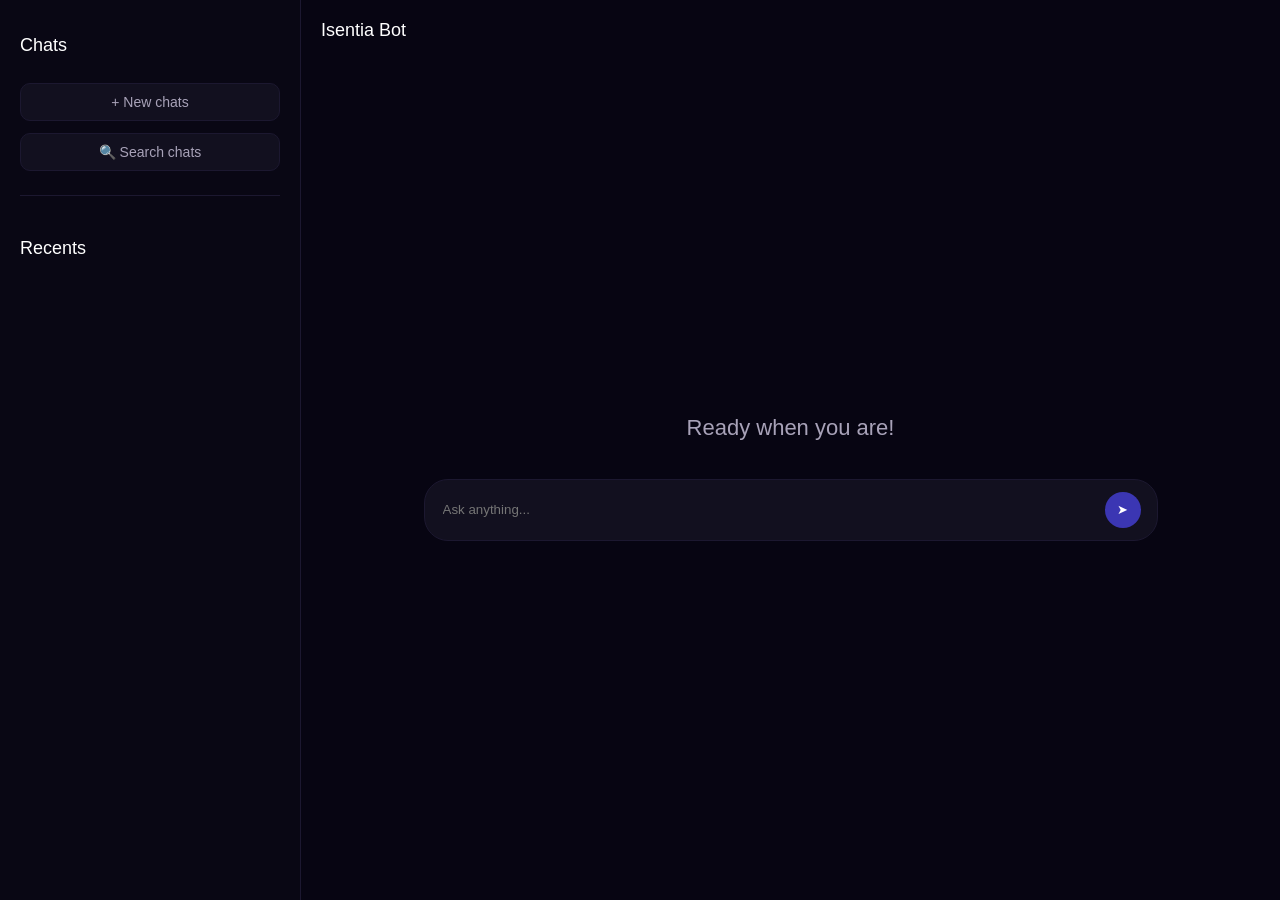
==== Chatbot_V3.0_AgenticReasoning/frontend/index.html @ e6fcf004 "UI: refined chat layout, styling, and interactions" ====
<!DOCTYPE html>
<html>
<head>
  <meta charset="UTF-8">
  <title>Chatbot</title>
  <link rel="stylesheet" href="style.css">
</head>
<body>

<div class="app">

  <!-- Sidebar -->
  <div class="sidebar">
    <h2>Chats</h2>

    <button onclick="newChat()">+ New chats</button>
    <button onclick="searchChats()">🔍 Search chats</button>

    <hr>

    <h3>Recents</h3>
    <div id="recents"></div>
  </div>

  <!-- Chat Area -->
  <div class="chat-area">

    <div class="header">Isentia Bot</div>

    <!-- EMPTY STATE -->
    <div id="emptyState" class="empty-state">
      <h2>Ready when you are!</h2>

      <div class="prompt-bar center">
        <input id="inputCenter" placeholder="Ask anything..." />
        <button onclick="sendMessageCenter()">➤</button>
      </div>
    </div>

    <!-- CHAT MODE -->
    <div id="chatContainer" class="chat-container hidden">

      <div id="messages" class="messages"></div>

      <div class="prompt-bar bottom">
        <input id="inputBottom" placeholder="Ask anything..." />
        <button onclick="sendMessageBottom()">➤</button>
      </div>

    </div>

  </div>

</div>

<script src="app.js"></script>
</body>
</html>
---- Chatbot_V3.0_AgenticReasoning/frontend/style.css ----
/* =========================
   BASE THEME
   ========================= */
body {
  margin: 0;
  font-family: Inter, sans-serif;

  /* 🔥 ULTRA DARK BACKGROUND */
  background: #070512;
  color: #ffffff;
}


/* =========================
   MAIN LAYOUT
   ========================= */
.app {
  display: flex;
  height: 100vh;
}


/* =========================
   SIDEBAR
   ========================= */
.sidebar {
  width: 260px;
  background: #090714;
  padding: 20px;

  display: flex;
  flex-direction: column;
  gap: 12px;

  transition: width 0.25s ease;

  /* 🔥 ADD THIS */
  border-right: 1px solid #1c1830;
}

/* Collapsed sidebar */
.sidebar.collapsed {
  width: 70px;
  padding: 20px 10px;
}

/* Hide text when collapsed */
.sidebar.collapsed h2,
.sidebar.collapsed h3,
.sidebar.collapsed .recent-item span {
  display: none;
}

/* Titles */
.sidebar h2,
.sidebar h3 {
  font-size: 18px;
  font-weight: 500;
}


/* =========================
   DIVIDER
   ========================= */
hr {
  border: none;
  height: 1px;

  /* 🔥 subtle divider */
  background: #1c1830;

  margin: 12px 0;
}


/* =========================
   SIDEBAR BUTTONS
   ========================= */
.sidebar button {
  background: #12101f;
  border: 1px solid #1c1830;

  padding: 10px 12px;
  border-radius: 10px;

  color: #a8a2b8;
  font-size: 14px;

  cursor: pointer;
  transition: all 0.2s ease;
}

.sidebar button:hover {
  background: #18142a;
  color: white;
}


/* =========================
   RECENTS LIST
   ========================= */
#recents {
  display: flex;
  flex-direction: column;
  gap: 8px;
  margin-top: 4px;
}

.recent-item {
  font-size: 13px;
  color: #a8a2b8;

  padding: 8px 10px;
  border-radius: 10px;

  cursor: pointer;
  transition: all 0.2s ease;
}

/* Hover effect */
.recent-item:hover {
  background: #141124;
  color: white;
}

/* Active chat highlight */
.recent-item.active {
  background: #18142a;
  border: 1px solid #2a2440;

  color: white;
  font-weight: 500;
}


/* =========================
   CHAT AREA
   ========================= */
.chat-area {
  flex: 1;

  display: flex;
  flex-direction: column;

  padding: 20px;

  /* ❗ prevents double scroll */
  overflow: hidden;
}


/* =========================
   HEADER
   ========================= */
.header {
  font-size: 18px;
  font-weight: 500;

  margin-bottom: 16px;

  /* 🔥 WHITE TITLE */
  color: #ffffff;
}


/* =========================
   SIDEBAR TOGGLE BUTTON
   ========================= */
.toggle-btn {
  position: absolute;
  top: 20px;
  left: 270px;

  background: #12101f;
  border: 1px solid #1c1830;

  color: white;
  border-radius: 8px;

  padding: 6px 10px;
  cursor: pointer;

  transition: all 0.2s;
}

.toggle-btn:hover {
  background: #18142a;
}

/* Adjust position when collapsed */
.sidebar.collapsed ~ .toggle-btn {
  left: 80px;
}


/* =========================
   EMPTY STATE
   ========================= */
.empty-state {
  flex: 1;

  display: flex;
  flex-direction: column;
  justify-content: center;
  align-items: center;

  gap: 20px;
}

.empty-state h2 {
  font-size: 22px;
  font-weight: 500;

  color: #a8a2b8;
}


/* =========================
   CHAT CONTAINER
   ========================= */
.chat-container {
  display: flex;
  flex-direction: column;
  height: 100%;

  overflow: hidden;
}

.hidden {
  display: none;
}


/* =========================
   MESSAGES AREA
   ========================= */
.messages {
  flex: 1;

  display: flex;
  flex-direction: column;
  gap: 12px;

  /* Center content */
  max-width: 900px;
  width: 100%;
  margin: 0 auto;

  overflow-y: auto;

  /* ❗ critical for scroll fix */
  min-height: 0;
}


/* =========================
   MESSAGE ROWS
   ========================= */
.message-row {
  display: flex;
}

.message-row.user {
  justify-content: flex-end;
}

.message-row.bot {
  justify-content: flex-start;
  margin-top: 6px;
}


/* =========================
   MESSAGE BUBBLES
   ========================= */
.bubble {
  padding: 12px 16px;
  border-radius: 16px;

  max-width: 65%;
  font-size: 14px;

  /* Fix formatting issues */
  white-space: pre-wrap;
  line-height: 1.5;
  word-break: break-word;
}

/* User bubble */
.message-row.user .bubble {
  background: #18142a;
}

/* 🔥 BOT RESPONSE (SOFT CONTAINER, NOT BUBBLE) */
.message-row.bot .bubble {
  background: rgba(255, 255, 255, 0.03);   /* very subtle */
  padding: 14px 18px;
  border-radius: 12px;

  margin-left: 8px;
  color: #d6d1f5;

  line-height: 1.6;
}

/* =========================
   PROMPT BAR
   ========================= */
.prompt-bar {
  max-width: 900px;
  width: 100%;
  margin: 0 auto;

  display: flex;
  gap: 10px;

  background: #12101f;
  border: 1px solid #1c1830;

  padding: 12px 16px;
  border-radius: 24px;

  align-items: center;
}

/* Center version (empty state) */
.prompt-bar.center {
  max-width: 700px;
}

/* Bottom version */
.prompt-bar.bottom {
  margin-top: 12px;
}


/* =========================
   INPUT FIELD
   ========================= */
.prompt-bar input {
  flex: 1;

  background: transparent;
  border: none;

  color: white;
  outline: none;
}


/* =========================
   SEND BUTTON
   ========================= */
.prompt-bar button {
  width: 36px;
  height: 36px;

  border-radius: 50%;

  /* 🔥 Accent */
  background: #3b36b3;

  border: none;
  color: white;

  cursor: pointer;
  transition: all 0.2s ease;
}

.prompt-bar button:hover {
  background: #4338ca;
}


/* =========================
   TYPING ANIMATION
   ========================= */
.typing::after {
  content: "...";
  animation: dots 1s infinite;
}

@keyframes dots {
  0% { content: "."; }
  33% { content: ".."; }
  66% { content: "..."; }
}


/* =========================
   CLEAN SCROLLBAR
   ========================= */
.messages::-webkit-scrollbar {
  width: 6px;
}

.messages::-webkit-scrollbar-track {
  background: transparent;
}

.messages::-webkit-scrollbar-thumb {
  background: #1c1830;
  border-radius: 10px;
}

.messages::-webkit-scrollbar-thumb:hover {
  background: #312c9e;
}
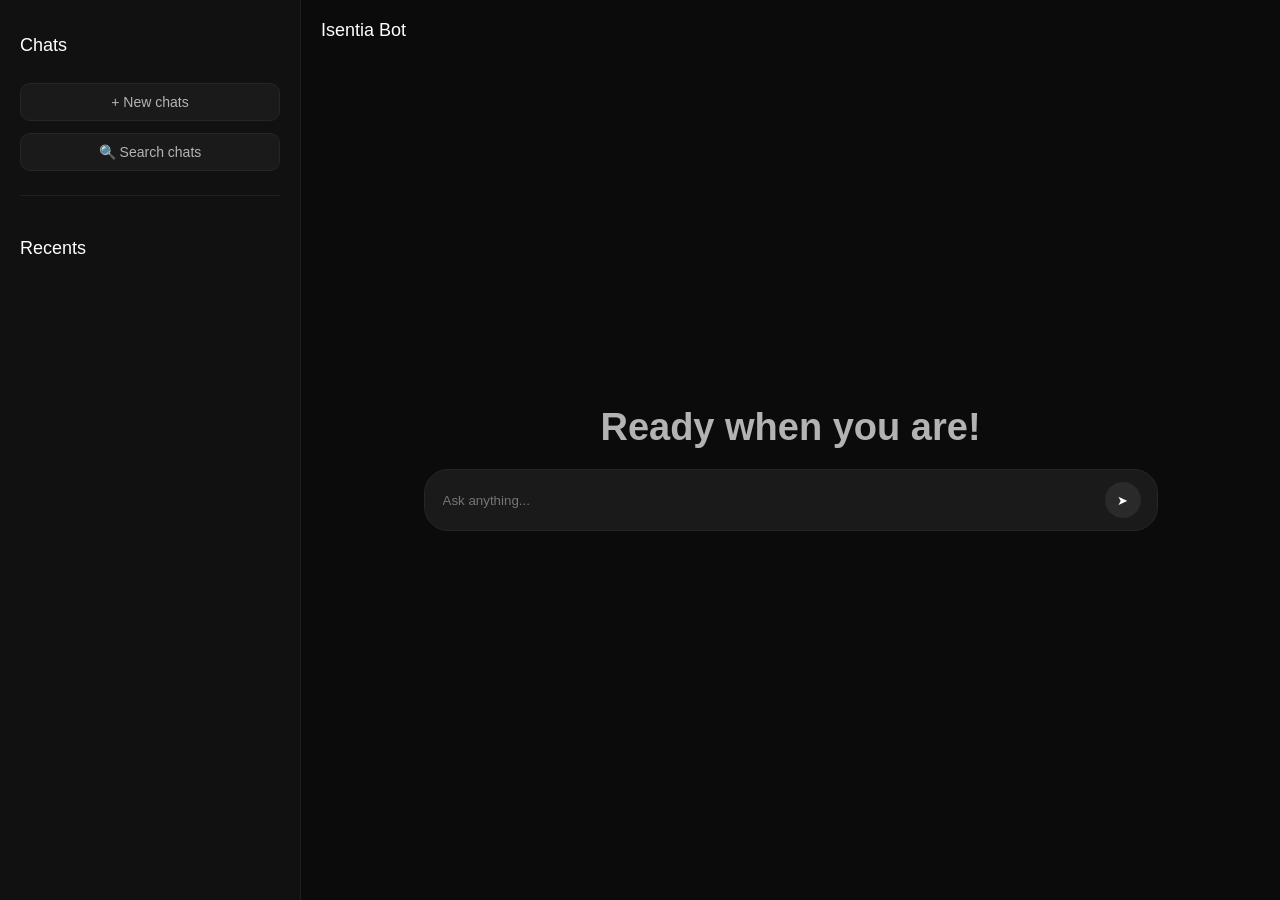
==== commit 9410ea09: "UI: refined layout, spacing, typography and dark theme" ====
--- a/Chatbot_V3.0_AgenticReasoning/frontend/index.html
+++ b/Chatbot_V3.0_AgenticReasoning/frontend/index.html
@@ -44,7 +44,7 @@
 
       <div class="prompt-bar bottom">
         <input id="inputBottom" placeholder="Ask anything..." />
-        <button onclick="sendMessageBottom()">➤</button>
+        <button id="sendBtn" onclick="handleSend()">➤</button>
       </div>
 
     </div>
--- a/Chatbot_V3.0_AgenticReasoning/frontend/style.css
+++ b/Chatbot_V3.0_AgenticReasoning/frontend/style.css
@@ -1,19 +1,18 @@
 /* =========================
    BASE THEME
-   ========================= */
+========================= */
 body {
   margin: 0;
   font-family: Inter, sans-serif;
 
-  /* 🔥 ULTRA DARK BACKGROUND */
-  background: #070512;
+  background: #0b0b0b;
   color: #ffffff;
 }
 
 
 /* =========================
    MAIN LAYOUT
-   ========================= */
+========================= */
 .app {
   display: flex;
   height: 100vh;
@@ -22,10 +21,10 @@
 
 /* =========================
    SIDEBAR
-   ========================= */
+========================= */
 .sidebar {
   width: 260px;
-  background: #090714;
+  background: #111111;
   padding: 20px;
 
   display: flex;
@@ -34,24 +33,20 @@
 
   transition: width 0.25s ease;
 
-  /* 🔥 ADD THIS */
-  border-right: 1px solid #1c1830;
-}
-
-/* Collapsed sidebar */
+  border-right: 1px solid #1f1f1f;
+}
+
 .sidebar.collapsed {
   width: 70px;
   padding: 20px 10px;
 }
 
-/* Hide text when collapsed */
 .sidebar.collapsed h2,
 .sidebar.collapsed h3,
 .sidebar.collapsed .recent-item span {
   display: none;
 }
 
-/* Titles */
 .sidebar h2,
 .sidebar h3 {
   font-size: 18px;
@@ -61,29 +56,26 @@
 
 /* =========================
    DIVIDER
-   ========================= */
+========================= */
 hr {
   border: none;
   height: 1px;
-
-  /* 🔥 subtle divider */
-  background: #1c1830;
-
+  background: #1f1f1f;
   margin: 12px 0;
 }
 
 
 /* =========================
    SIDEBAR BUTTONS
-   ========================= */
+========================= */
 .sidebar button {
-  background: #12101f;
-  border: 1px solid #1c1830;
+  background: #1a1a1a;
+  border: 1px solid #262626;
 
   padding: 10px 12px;
   border-radius: 10px;
 
-  color: #a8a2b8;
+  color: #b3b3b3;
   font-size: 14px;
 
   cursor: pointer;
@@ -91,14 +83,14 @@
 }
 
 .sidebar button:hover {
-  background: #18142a;
+  background: #222222;
   color: white;
 }
 
 
 /* =========================
    RECENTS LIST
-   ========================= */
+========================= */
 #recents {
   display: flex;
   flex-direction: column;
@@ -108,7 +100,7 @@
 
 .recent-item {
   font-size: 13px;
-  color: #a8a2b8;
+  color: #b3b3b3;
 
   padding: 8px 10px;
   border-radius: 10px;
@@ -117,17 +109,15 @@
   transition: all 0.2s ease;
 }
 
-/* Hover effect */
 .recent-item:hover {
-  background: #141124;
-  color: white;
-}
-
-/* Active chat highlight */
+  background: #1a1a1a;
+  color: white;
+}
+
+/* 🔥 ACTIVE CHAT */
 .recent-item.active {
-  background: #18142a;
-  border: 1px solid #2a2440;
-
+  background: #222222;
+  border: 1px solid #333333;
   color: white;
   font-weight: 500;
 }
@@ -135,7 +125,7 @@
 
 /* =========================
    CHAT AREA
-   ========================= */
+========================= */
 .chat-area {
   flex: 1;
 
@@ -144,35 +134,31 @@
 
   padding: 20px;
 
-  /* ❗ prevents double scroll */
   overflow: hidden;
 }
 
 
 /* =========================
    HEADER
-   ========================= */
+========================= */
 .header {
   font-size: 18px;
   font-weight: 500;
-
   margin-bottom: 16px;
-
-  /* 🔥 WHITE TITLE */
   color: #ffffff;
 }
 
 
 /* =========================
-   SIDEBAR TOGGLE BUTTON
-   ========================= */
+   TOGGLE BUTTON
+========================= */
 .toggle-btn {
   position: absolute;
   top: 20px;
   left: 270px;
 
-  background: #12101f;
-  border: 1px solid #1c1830;
+  background: #1a1a1a;
+  border: 1px solid #262626;
 
   color: white;
   border-radius: 8px;
@@ -184,10 +170,9 @@
 }
 
 .toggle-btn:hover {
-  background: #18142a;
-}
-
-/* Adjust position when collapsed */
+  background: #222222;
+}
+
 .sidebar.collapsed ~ .toggle-btn {
   left: 80px;
 }
@@ -195,34 +180,32 @@
 
 /* =========================
    EMPTY STATE
-   ========================= */
+========================= */
 .empty-state {
   flex: 1;
 
   display: flex;
-  flex-direction: column;
+  flex-direction: column;      /* 🔥 KEY FIX */
   justify-content: center;
   align-items: center;
 
-  gap: 20px;
+  gap: 20px;                  /* spacing between text & input */
 }
 
 .empty-state h2 {
-  font-size: 22px;
-  font-weight: 500;
-
-  color: #a8a2b8;
+  color: #b3b3b3;
+  margin: 0;
+  font-size: 38px;
 }
 
 
 /* =========================
    CHAT CONTAINER
-   ========================= */
+========================= */
 .chat-container {
   display: flex;
   flex-direction: column;
   height: 100%;
-
   overflow: hidden;
 }
 
@@ -233,7 +216,7 @@
 
 /* =========================
    MESSAGES AREA
-   ========================= */
+========================= */
 .messages {
   flex: 1;
 
@@ -241,21 +224,18 @@
   flex-direction: column;
   gap: 12px;
 
-  /* Center content */
   max-width: 900px;
   width: 100%;
   margin: 0 auto;
 
   overflow-y: auto;
-
-  /* ❗ critical for scroll fix */
   min-height: 0;
 }
 
 
 /* =========================
    MESSAGE ROWS
-   ========================= */
+========================= */
 .message-row {
   display: flex;
 }
@@ -272,40 +252,38 @@
 
 /* =========================
    MESSAGE BUBBLES
-   ========================= */
+========================= */
 .bubble {
   padding: 12px 16px;
   border-radius: 16px;
 
   max-width: 65%;
-  font-size: 14px;
-
-  /* Fix formatting issues */
+  font-size: 15px;
+
   white-space: pre-wrap;
   line-height: 1.5;
   word-break: break-word;
 }
 
-/* User bubble */
+/* USER */
 .message-row.user .bubble {
-  background: #18142a;
-}
-
-/* 🔥 BOT RESPONSE (SOFT CONTAINER, NOT BUBBLE) */
+  background: #222222;
+}
+
+/* BOT */
 .message-row.bot .bubble {
-  background: rgba(255, 255, 255, 0.03);   /* very subtle */
+  background: rgba(255, 255, 255, 0.04);
   padding: 14px 18px;
   border-radius: 12px;
 
   margin-left: 8px;
-  color: #d6d1f5;
-
-  line-height: 1.6;
-}
+  color: #d1d1d1;
+}
+
 
 /* =========================
    PROMPT BAR
-   ========================= */
+========================= */
 .prompt-bar {
   max-width: 900px;
   width: 100%;
@@ -314,8 +292,8 @@
   display: flex;
   gap: 10px;
 
-  background: #12101f;
-  border: 1px solid #1c1830;
+  background: #1a1a1a;
+  border: 1px solid #262626;
 
   padding: 12px 16px;
   border-radius: 24px;
@@ -323,26 +301,22 @@
   align-items: center;
 }
 
-/* Center version (empty state) */
 .prompt-bar.center {
   max-width: 700px;
 }
 
-/* Bottom version */
 .prompt-bar.bottom {
   margin-top: 12px;
 }
 
 
 /* =========================
-   INPUT FIELD
-   ========================= */
+   INPUT
+========================= */
 .prompt-bar input {
   flex: 1;
-
   background: transparent;
   border: none;
-
   color: white;
   outline: none;
 }
@@ -350,31 +324,44 @@
 
 /* =========================
    SEND BUTTON
-   ========================= */
+========================= */
 .prompt-bar button {
   width: 36px;
   height: 36px;
 
   border-radius: 50%;
-
-  /* 🔥 Accent */
-  background: #3b36b3;
+  background: #2a2a2a;
 
   border: none;
   color: white;
 
   cursor: pointer;
   transition: all 0.2s ease;
+
+  display: flex;
+  align-items: center;
+  justify-content: center;
 }
 
 .prompt-bar button:hover {
-  background: #4338ca;
-}
-
-
-/* =========================
-   TYPING ANIMATION
-   ========================= */
+  background: #3a3a3a;
+}
+
+
+/* =========================
+   STOP ICON
+========================= */
+.stop-icon {
+  width: 16px;
+  height: 16px;
+  background: white;
+  border-radius: 3px;
+}
+
+
+/* =========================
+   TYPING
+========================= */
 .typing::after {
   content: "...";
   animation: dots 1s infinite;
@@ -388,10 +375,10 @@
 
 
 /* =========================
-   CLEAN SCROLLBAR
-   ========================= */
+   SCROLLBAR
+========================= */
 .messages::-webkit-scrollbar {
-  width: 6px;
+  width: 4px;
 }
 
 .messages::-webkit-scrollbar-track {
@@ -399,10 +386,10 @@
 }
 
 .messages::-webkit-scrollbar-thumb {
-  background: #1c1830;
+  background: #2a2a2a;
   border-radius: 10px;
 }
 
 .messages::-webkit-scrollbar-thumb:hover {
-  background: #312c9e;
+  background: #3a3a3a;
 }
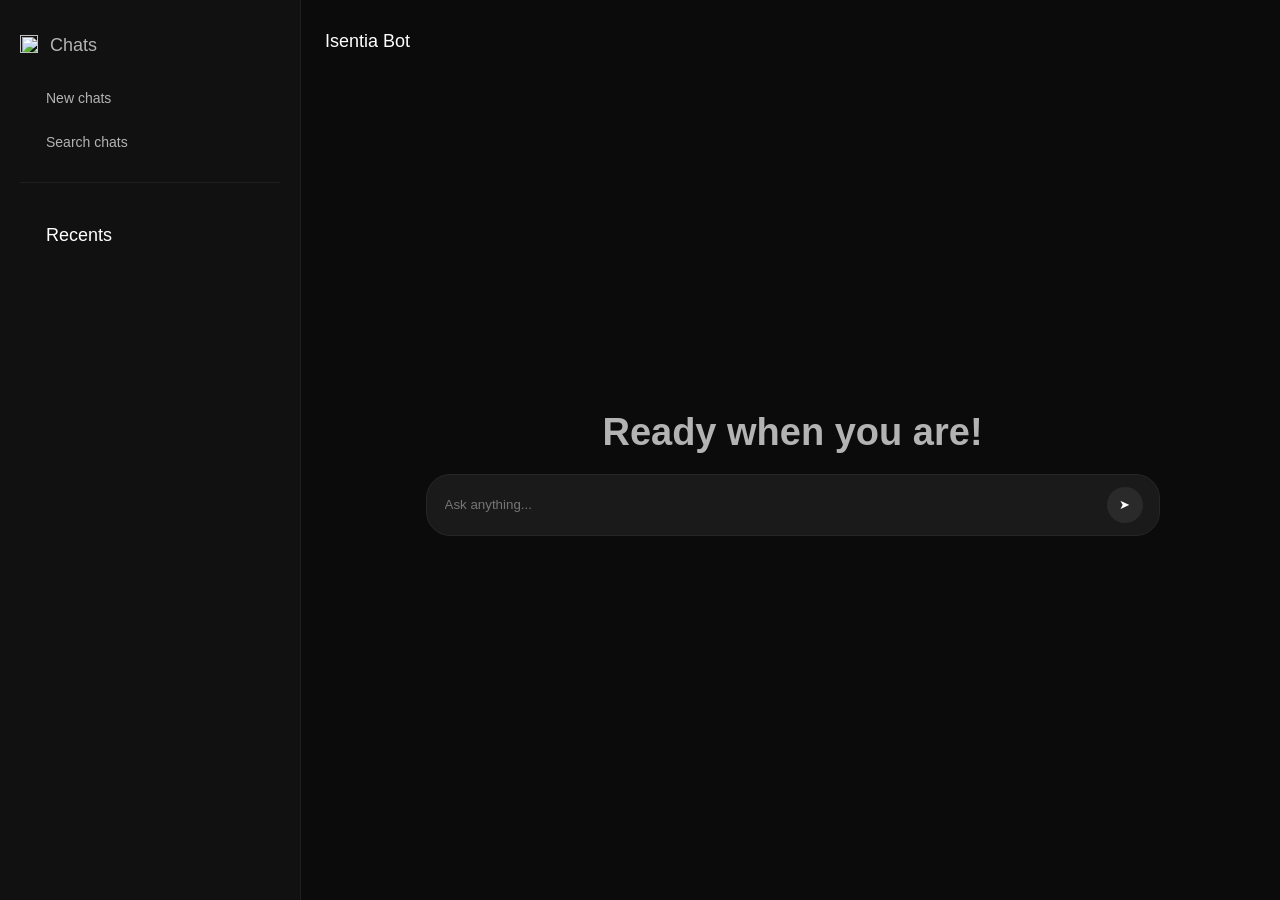
==== commit 5f9b2ef2: "Improved UI, Text Flow and Sidebar expansion and collapse" ====
--- a/Chatbot_V3.0_AgenticReasoning/frontend/index.html
+++ b/Chatbot_V3.0_AgenticReasoning/frontend/index.html
@@ -11,14 +11,42 @@
 
   <!-- Sidebar -->
   <div class="sidebar">
-    <h2>Chats</h2>
+    <h2 class="sidebar-title sidebar-btn" onclick="toggleSidebar()">
+  <div class="icon-wrapper">
+    <img class="icon brain"
+         src="https://img.icons8.com/?size=100&id=KlAC5P1TnEXu&format=png&color=FFFFFF" />
 
-    <button onclick="newChat()">+ New chats</button>
-    <button onclick="searchChats()">🔍 Search chats</button>
+    <img class="icon menu"
+         src="https://img.icons8.com/?size=100&id=24AIqLkxXRY9&format=png&color=FFFFFF" />
+  </div>
+
+  <span>Chats</span>
+</h2>
+
+<button onclick="newChat()" class="sidebar-btn">
+  <img src="https://img.icons8.com/?size=100&id=98&format=png&color=FFFFFF" />
+  <span>New chats</span>
+</button>
+
+<button onclick="searchChats()" class="sidebar-btn">
+  <img src="https://img.icons8.com/?size=100&id=2sWrwEXiaegS&format=png&color=FFFFFF" />
+  <span>Search chats</span>
+</button>
 
     <hr>
 
-    <h3>Recents</h3>
+    <h3 class="recents-title">
+
+  <div class="recents-left" onclick="handleRecentsClick()">
+    <img src="https://img.icons8.com/?size=100&id=SdWYNX9NPaLL&format=png&color=FFFFFF" />
+    <span>Recents</span>
+  </div>
+
+  <img id="recentsArrow" class="arrow" onclick="toggleRecents()"
+       src="https://img.icons8.com/?size=100&id=39786&format=png&color=FFFFFF" />
+
+</h3>
+
     <div id="recents"></div>
   </div>
 
--- a/Chatbot_V3.0_AgenticReasoning/frontend/style.css
+++ b/Chatbot_V3.0_AgenticReasoning/frontend/style.css
@@ -41,9 +41,8 @@
   padding: 20px 10px;
 }
 
-.sidebar.collapsed h2,
-.sidebar.collapsed h3,
-.sidebar.collapsed .recent-item span {
+.sidebar.collapsed .sidebar-title span,
+.sidebar.collapsed .recents-title span {
   display: none;
 }
 
@@ -69,22 +68,29 @@
    SIDEBAR BUTTONS
 ========================= */
 .sidebar button {
-  background: #1a1a1a;
-  border: 1px solid #262626;
-
-  padding: 10px 12px;
-  border-radius: 10px;
+  background: transparent;     /* ❌ remove box */
+  border: none;
+
+  padding: 8px 0;              /* tighter, cleaner */
+  border-radius: 0;
 
   color: #b3b3b3;
   font-size: 14px;
 
   cursor: pointer;
-  transition: all 0.2s ease;
+  transition: color 0.2s ease;
+
+  text-align: left;            /* 🔥 ALIGN LEFT */
+}
+
+.sidebar button {
+  border-radius: 10px;
 }
 
 .sidebar button:hover {
-  background: #222222;
+  background: #1a1a1a;
   color: white;
+  border-radius: 10px;
 }
 
 
@@ -132,7 +138,7 @@
   display: flex;
   flex-direction: column;
 
-  padding: 20px;
+  padding: 20px 20px 20px 24px;
 
   overflow: hidden;
 }
@@ -141,40 +147,16 @@
 /* =========================
    HEADER
 ========================= */
+
 .header {
   font-size: 18px;
   font-weight: 500;
+  color: #ffffff;
+
+  margin-top: 12px;      /* 🔥 adjust this */
   margin-bottom: 16px;
-  color: #ffffff;
-}
-
-
-/* =========================
-   TOGGLE BUTTON
-========================= */
-.toggle-btn {
-  position: absolute;
-  top: 20px;
-  left: 270px;
-
-  background: #1a1a1a;
-  border: 1px solid #262626;
-
-  color: white;
-  border-radius: 8px;
-
-  padding: 6px 10px;
-  cursor: pointer;
-
-  transition: all 0.2s;
-}
-
-.toggle-btn:hover {
-  background: #222222;
-}
-
-.sidebar.collapsed ~ .toggle-btn {
-  left: 80px;
+
+  line-height: 1;       /* 🔥 CRITICAL for alignment */
 }
 
 
@@ -392,4 +374,207 @@
 
 .messages::-webkit-scrollbar-thumb:hover {
   background: #3a3a3a;
+}
+
+/* =========================
+   SIDEBAR BUTTON WITH ICON
+========================= */
+.sidebar-btn {
+  display: flex;
+  align-items: center;
+  gap: 10px;
+}
+.sidebar-btn {
+  justify-content: flex-start;   /* 🔥 ensure alignment */
+}
+
+/* TEXT */
+.sidebar-btn span {
+  color: #b3b3b3;
+}
+
+/* ICON SIZE */
+.sidebar-btn img {
+  width: 16px;
+  height: 16px;
+  opacity: 0.8;
+}
+
+/* HOVER EFFECT */
+.sidebar button:hover img {
+  opacity: 1;
+}
+
+/* =========================
+   RECENTS TITLE WITH ICON
+========================= */
+.recents-title {
+  display: flex;
+  align-items: center;
+  gap: 8px;
+}
+
+.recents-title {
+  display: flex;
+  align-items: center;
+  justify-content: space-between;   /* 🔥 pushes arrow right */
+  cursor: pointer;
+}
+
+.recents-left {
+  display: flex;
+  align-items: center;
+  gap: 10px;
+}
+
+/* icon size */
+.recents-title img {
+  width: 16px;
+  height: 16px;
+  opacity: 0.8;
+}
+
+/* =========================
+   ARROW ROTATION
+========================= */
+.arrow {
+  transition: transform 0.25s ease;
+}
+
+.arrow.rotated {
+  transform: rotate(-90deg);  /* ▼ → > */
+}
+
+/* =========================
+   SIDEBAR TITLE WITH ICON
+========================= */
+.sidebar-title {
+  display: flex;
+  align-items: center;   /* already good */
+  gap: 10px;             /* slightly more breathing space */
+
+  cursor: pointer;
+
+  line-height: 1;        /* 🔥 KEY FIX */
+}
+
+.sidebar-title:hover {
+  color: white;
+}
+
+/* icon */
+.sidebar-title img {
+  width: 18px;
+  height: 18px;
+
+  transform: translateY(1px);  /* 🔥 MICRO ALIGNMENT FIX */
+
+  opacity: 0.8;
+}
+
+/* =========================
+   COLLAPSE FIX (IMPORTANT)
+========================= */
+
+/* hide button text */
+.sidebar.collapsed .sidebar-btn span {
+  display: none;
+}
+
+/* center icons */
+.sidebar.collapsed .sidebar-btn {
+  justify-content: center;
+}
+
+/* fix padding so buttons shrink properly */
+.sidebar.collapsed .sidebar button {
+  padding: 10px;
+}
+
+
+/* =========================
+   CLEAN COLLAPSED SIDEBAR
+========================= */
+
+/* shrink layout */
+.sidebar.collapsed {
+  width: 70px;
+  padding: 20px 10px;
+  align-items: center;
+}
+
+/* hide ALL text */
+.sidebar.collapsed span {
+  display: none;
+}
+
+/* center everything */
+.sidebar.collapsed .sidebar-title,
+.sidebar.collapsed .recents-title,
+.sidebar.collapsed .sidebar-btn {
+  justify-content: center;
+}
+
+/* remove recents list */
+.sidebar.collapsed #recents {
+  display: none;
+}
+
+/* hide divider */
+.sidebar.collapsed hr {
+  display: none;
+}
+
+/* =========================
+   CHAT ICON HOVER TRANSITION
+========================= */
+
+
+/* hover → menu icon */
+.sidebar.collapsed .sidebar-title:hover #chatIcon {
+  content: url("https://img.icons8.com/?size=100&id=24AIqLkxXRY9&format=png&color=FFFFFF");
+}
+.sidebar.collapsed #recentsArrow {
+  display: none;
+}
+
+/* =========================
+   ICON TRANSITION SYSTEM
+========================= */
+
+.icon-wrapper {
+  position: relative;
+  width: 20px;
+  height: 20px;
+}
+
+/* both icons stacked */
+.icon {
+  position: absolute;
+  width: 100%;
+  height: 100%;
+
+  transition: opacity 0.25s ease, transform 0.25s ease;
+}
+
+/* default state */
+.icon.brain {
+  opacity: 1;
+  transform: scale(1);
+}
+
+.icon.menu {
+  opacity: 0;
+  transform: scale(0.8);
+}
+
+/* 🔥 hover effect (collapsed only) */
+.sidebar.collapsed .sidebar-title:hover .icon.brain {
+  opacity: 0;
+  transform: scale(0.8);
+}
+
+.sidebar.collapsed .sidebar-title:hover .icon.menu {
+  opacity: 1;
+  transform: scale(1);
 }
